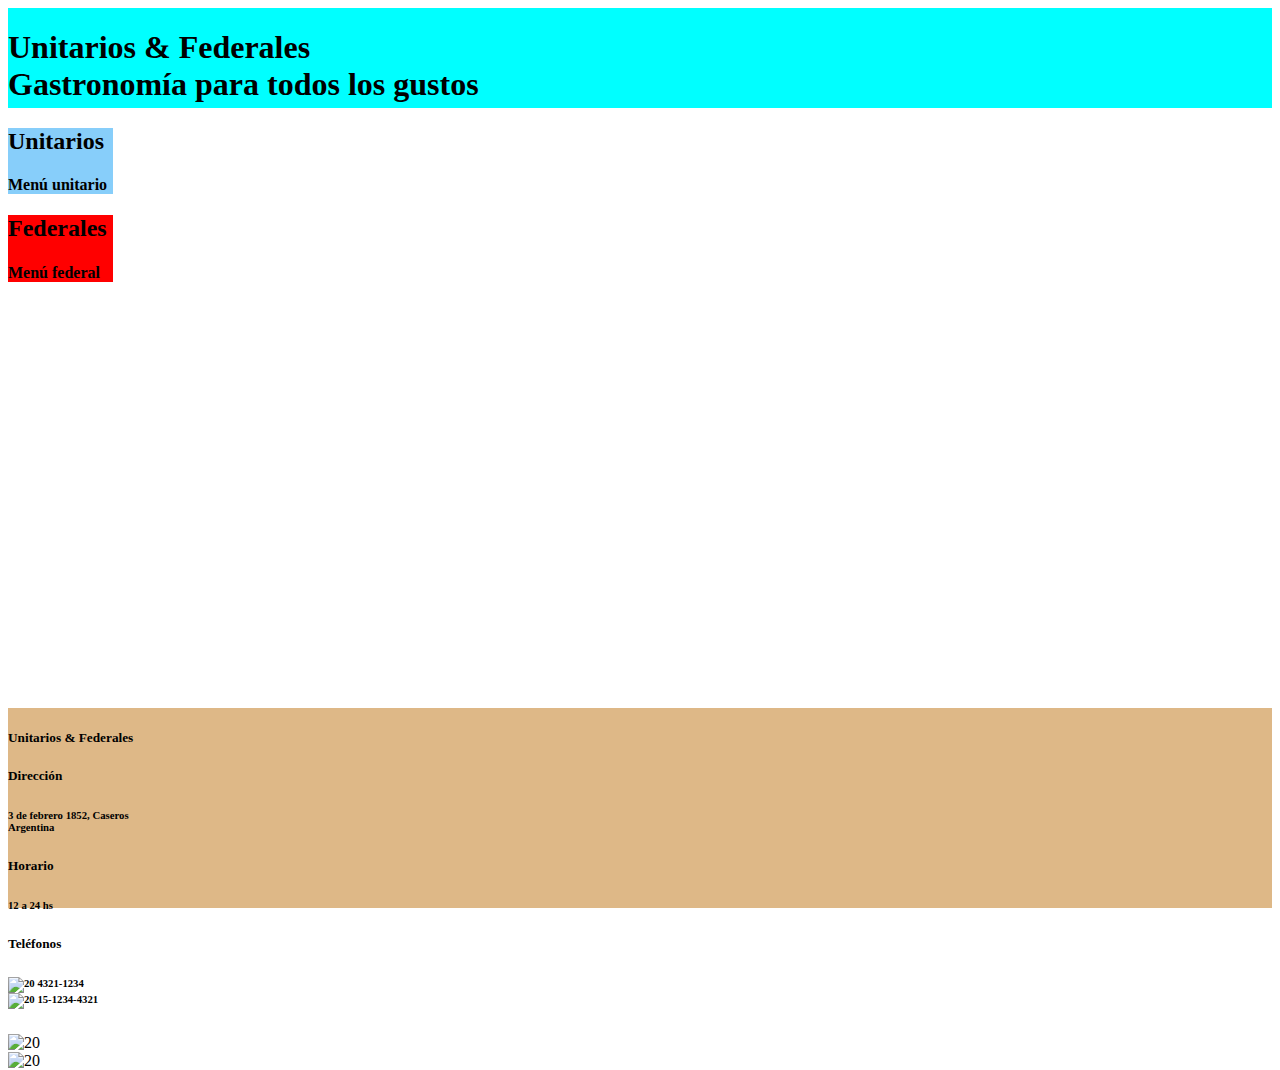
==== index.html @ a5c4e9fb "Comparto la primera version del index con sus errores" ====
<!DOCTYPE html>
<html lang="en">
<head>
    <meta charset="UTF-8">
    <meta http-equiv="X-UA-Compatible" content="IE=edge">
    <meta name="viewport" content="width=device-width, initial-scale=1.0">
    <title>Unitarios & Federales</title>
    <link rel="stylesheet" href="/estilos.css">
</head>

<body class="container">

<div class="grid-item1">
<header><h1>Unitarios & Federales <br>  Gastronomía para todos los gustos </h1></header>
</div>

<main>
<div class="grid-item2">
<section>
<article><h2>Unitarios</h2></article>
<article><h4>Menú unitario</h4></article>
</section>
</div>
<div class="grid-item4">
<section>
<article><h2>Federales</h2></article>
<article><h4>Menú federal</h4></article>
</section>
</div>
</main>

<div class="grid-item5"><h5>Unitarios & Federales</h5>
<footer>
<h5>Dirección</h5>
<h6>3 de febrero 1852, Caseros <br>
    Argentina
</h6>
<h5>Horario</h5>
<h6>12 a 24 hs</h6>
<h5>Teléfonos</h5>
<h6><img src="/telefono.png" alt="20" width="20" srcset=""> 4321-1234 <br>
    <img src="/whatsapp.png" alt="20" width="20" srcset=""> 15-1234-4321
</h6>
<p><img src="/facebook.png" alt="20" width="20"  srcset=""> <br>
    <img src="/instagram.png" alt="20" width="20" srcset="">
</p>
</footer>
</div>

</body>
</html>
---- estilos.css ----
html{
    height: 100%;
}

body{
    min-height: 100%;
}

.grid-item1{
    background-color: aqua;
    grid-column: 1/13;
}

.grid-item2{
    background-color: lightskyblue;
    grid-column: 1/3;
}

.grid-item3{
    background-color: white;
    grid-column: 4/11;
}

.grid-item4{
    background-color: red;
    grid-column: 11/13;
}

.grid-item5{
    background-color: burlywood;
    grid-column: 1/13;
}

.container{
    display: grid;
    grid-template-columns: repeat(12,1fr);
    grid-template-rows: 100px auto 200px;
}
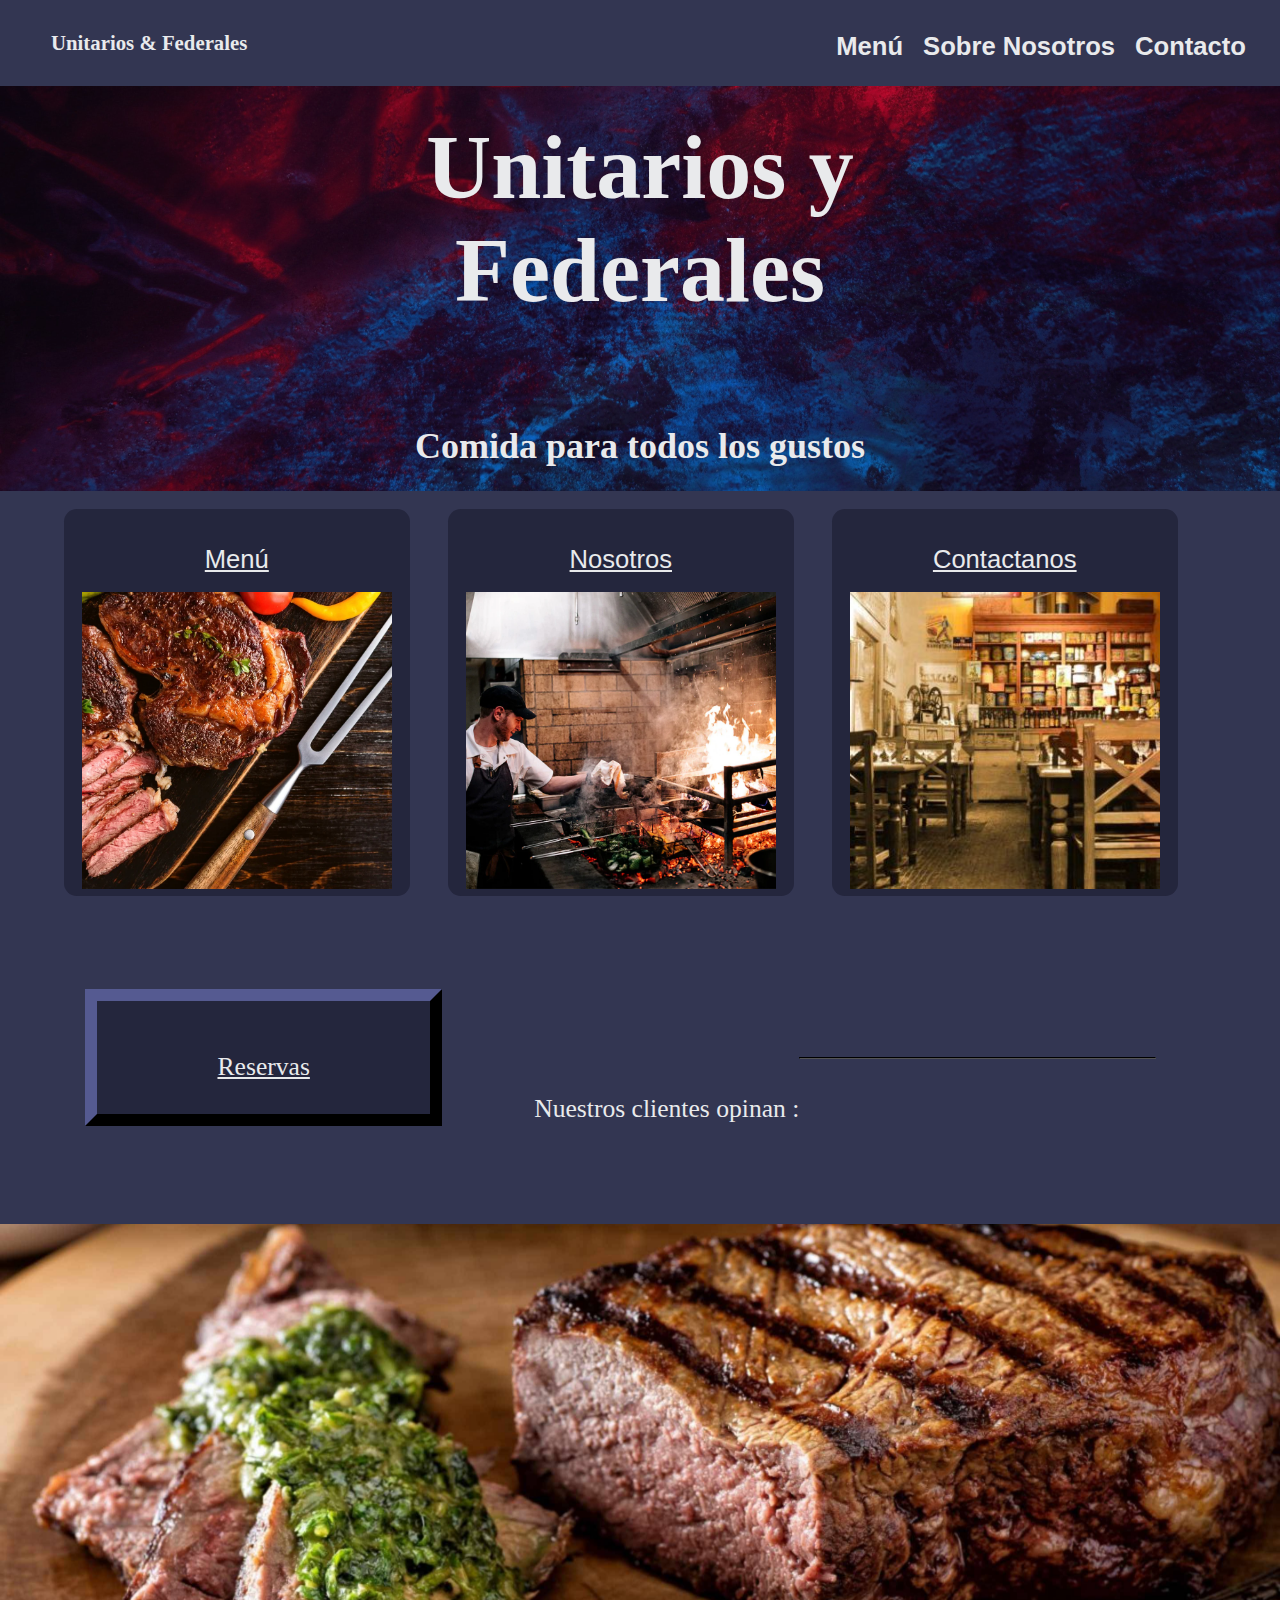
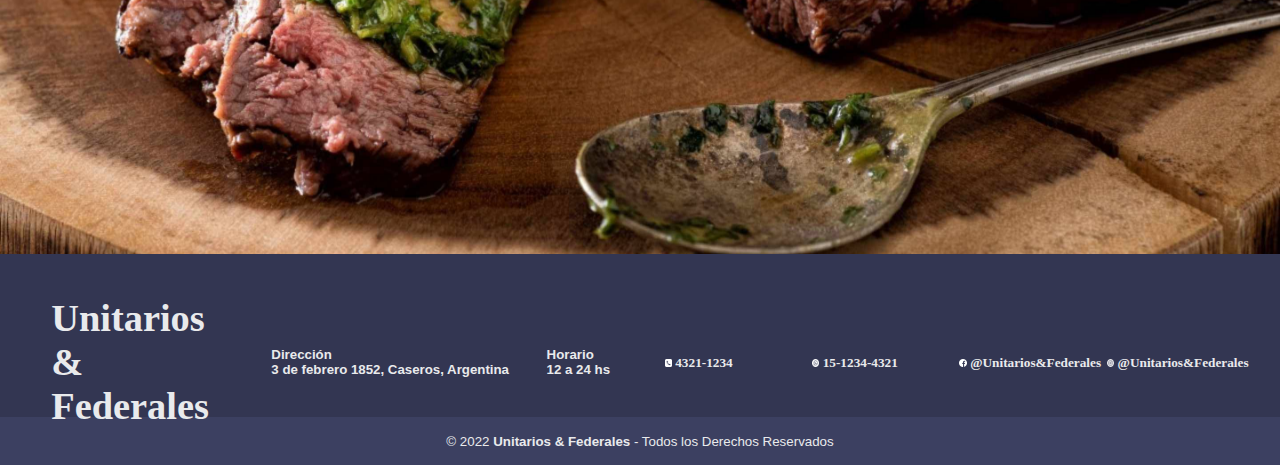
==== commit f7150d44: "Agregué una historia en la parte de sobre nosotros" ====
--- a/index.html
+++ b/index.html
@@ -1,52 +1,103 @@
-     
 <!DOCTYPE html>
 <html lang="en">
+
 <head>
     <meta charset="UTF-8">
     <meta http-equiv="X-UA-Compatible" content="IE=edge">
     <meta name="viewport" content="width=device-width, initial-scale=1.0">
+    <link rel="icon" href="/img/icono/cubiertos-de-restaurante-simbolo-circular-de-una-cuchara-y-un-tenedor-en-un-circulo.ico">
+    <link rel="stylesheet" href="/estilos/estilos.css">
+
     <title>Unitarios & Federales</title>
-    <link rel="stylesheet" href="/estilos.css">
 </head>
 
-<body class="container">
+<body>
 
-<div class="grid-item1">
-<header><h1>Unitarios & Federales <br>  Gastronomía para todos los gustos </h1></header>
-</div>
+    <!-- HEADER -->
+    <header id="idheader"></header>
 
-<main>
-<div class="grid-item2">
-<section>
-<article><h2>Unitarios</h2></article>
-<article><h4>Menú unitario</h4></article>
-</section>
-</div>
-<div class="grid-item4">
-<section>
-<article><h2>Federales</h2></article>
-<article><h4>Menú federal</h4></article>
-</section>
-</div>
-</main>
+    <!-- BANNER -->
+    <div class = "banner", style="text-align: center; position: relative;">
+        <img src="/img/home/banner.jpg" alt="lienzo rojo y azul" width="100%" style="opacity: 90%;height: 45vh;object-fit: cover;">
+        <div class="textBanner">Unitarios y Federales<br><br>
+            <p> Comida para todos los gustos</p>
+        </div>
 
-<div class="grid-item5"><h5>Unitarios & Federales</h5>
-<footer>
-<h5>Dirección</h5>
-<h6>3 de febrero 1852, Caseros <br>
-    Argentina
-</h6>
-<h5>Horario</h5>
-<h6>12 a 24 hs</h6>
-<h5>Teléfonos</h5>
-<h6><img src="/telefono.png" alt="20" width="20" srcset=""> 4321-1234 <br>
-    <img src="/whatsapp.png" alt="20" width="20" srcset=""> 15-1234-4321
-</h6>
-<p><img src="/facebook.png" alt="20" width="20"  srcset=""> <br>
-    <img src="/instagram.png" alt="20" width="20" srcset="">
-</p>
-</footer>
-</div>
+    </div>
 
+    <main>
+
+        <!-- REDIRECCIONAMIENTOS A OTRAS PAGS -->
+        <section id="redir">
+            <div class="conten1home">
+
+                <div class="redir">
+                    <div class="link"><a href="/html/1menu.html">Menú</a></div>
+                    <img src="/img/home/parrilla.webp" alt="">
+                </div>
+
+                <div class="redir">
+                    <div class="link"><a href="/html/2nosotros.html">Nosotros</a></div>
+                    <img src="/img/home/nosotros.webp" alt="">
+                </div>
+
+                <div class="redir">
+                    <div class="link"><a href="/html/3contacto.html">Contactanos</a></div>
+                    <img src="/img/home/contactanos.jpeg" alt="">
+                </div>
+
+            </div>
+        </section>
+
+        <!-- BOTON DE RESERVAS -->  <!-- RESEÑAS A PARTIR DE API SIMULADA -->
+        <section id="reservas">
+            <button><a href="/html/3contacto.html">Reservas</a></button>
+            <div id = "sand">Nuestros clientes opinan :</div>
+            <div id= "resena" style="display: block; animation-name: fade; animation-duration: 1.5s;"></div> 
+        </section>
+
+        <!-- SLIDESSHOW DE IMAGENES -->
+        <section id="slider">
+
+            <div class="slideshow">
+                <img src="/img/menu/carne1.jpeg" alt="">
+            </div>
+            <div class="slideshow">
+                <img src="/img/menu/elpatio 11.jpg" alt="">
+            </div>
+            <div class="slideshow">
+                <img src="/img/menu/elpatio 8.jpg" alt="">
+            </div>
+            <div class="slideshow">
+                <img src="/img/home/ss4.jpg" alt="">
+            </div>
+            <div class="slideshow">
+                <img src="/img/menu/elpatio 9.jpg" alt="">
+            </div>
+            <div class="slideshow">
+                <img src="/img/home/ss1.jpg" alt="">
+            </div>
+            <div class="slideshow">
+                <img src="/img/menu/elpatio 2.jpg" alt="">
+            </div>
+            <div class="slideshow">
+                <img src="/img/home/ss2.jpg" alt="">
+            </div>
+            <div class="slideshow">
+                <img src="/img/home/ss3.jpg" alt="">
+            </div>
+            
+
+        </section>
+    
+    </main>
+
+    <!-- FOOTER -->
+    <footer id="idfooter"></footer>
+
+    <script src="/js/headerfooter.js"></script>
+    <script src="/js/slider.js"></script>
+    <script src="/js/api.js"></script> 
 </body>
-</html>
+
+</html>--- a/estilos/estilos.css
+++ b/estilos/estilos.css
@@ -0,0 +1,317 @@
+/* Google fonts cuya combinacion generé con https://fontjoy.com/ */
+@import url('https://fonts.googleapis.com/css2? family = Allura & display = swap');
+@import url('https://fonts.googleapis.com/css2? family=Almendra:ital@0;1&display=swap');
+@import url('https://fonts.googleapis.com/css2? family=Roboto+Slab&display=swap');
+
+*{
+    margin: 0;
+    padding: 0;
+}
+
+body{
+    background: #333652;
+    color: #E9EAEC;
+    font-family: 'Roboto', sans-serif;
+}
+
+h1 {
+    font-family: 'Allura', cursive, 'Lucida Console';
+    font-size: 3vw; /* tamaño responsivo, 3% del viewport window */
+    text-align: center;
+    color: #E9EAEC;
+}
+
+h3 {
+    font-family: 'Almendra', 'Lucida Console';
+    font-size: 3vw;
+}
+
+h4 {
+    font-family: 'Roboto Slab', 'Roboto';
+    font-size: 2.5vw;
+}
+
+/* ------------------------------- */
+/* HEADER común a todas las páginas */
+header *{
+    box-sizing: border-box;
+    padding: 7px;
+}
+
+header p{
+    font-size: 1.3em;
+}
+
+header{
+    background-color: #333652;
+}
+
+header .logo{
+    margin: 0;
+    margin-bottom: 10px;
+    padding: 10px 30px;
+    padding-bottom: 0;
+    font-size: 1em;
+    font-family: 'Allura', cursive, 'Lucida Console';
+    color: #E9EAEC;
+}
+
+header .container{
+    display: flex;
+    flex-direction: column;
+    align-items: center;
+}
+
+header nav{
+    display: flex;
+    flex-direction: column;
+    align-items: center;
+    padding-bottom: 20px;
+}
+
+header a{
+    padding: 5px 10px;
+    text-decoration: none;
+    font-weight: bold;
+    color: #E9EAEC;
+}
+
+header a:hover{
+    color:#8C3839;
+}
+
+.container{
+    max-width: 1440px;
+    margin: auto;
+}
+
+@media (min-width: 768px){
+    header{
+        width: 100%;
+    }
+
+    header .container{
+        flex-direction: row;
+        justify-content: space-between;
+    }
+
+    header nav{
+        flex-direction: row;
+        padding-bottom: 0;
+        padding-right: 10px;
+    }
+}
+
+/* ------------------------------- */
+/* FOOTER común a todas las páginas */
+.container-pie {
+    display: grid;
+    grid-template-rows: 2;
+    grid-template-columns: 20% 80%;
+    height: 12vh;
+    padding: 1%;
+    max-width: 100%;
+    margin-bottom: 15px;
+}
+
+.item1-pie{
+    align-items: center;
+}
+
+.item2-pie{
+    align-items: center;
+}
+
+.subcontenedor-pie {
+    display: grid;
+    grid-template-columns: 50% 40%;
+}
+
+.subcontenedor-pie > div > h5 {
+    line-height:  1.5vh;
+    color: #E9EAEC;
+    font-family: 'Roboto Slab', 'Roboto';
+}
+
+.subcontenedor-pie > div > h5 > img { filter: invert(100%); } /* cambia el color de los íconos de negro a blanco de iconos */
+
+.copyright{
+    text-align: center;
+    padding: 15px 10px;
+    max-width: 100%;
+    background-color: #3c4061;
+}
+
+.item0-pie > h4{
+    color: #E9EAEC;
+    align-items: center;
+    padding: 1vw 2vw;
+    font-size: 3vw;
+}
+
+/* ------------------------------- */
+/* Texto superpuesto al BANNER común a todas las páginas */
+.textBanner { 
+    position: absolute;
+    top: 50%;
+    left: 50%;
+    transform: translate(-50%, -50%);
+    font-family: 'Almendra', 'Lucida Console';
+    font-size: 5vh;
+    font-weight: bold;
+}
+.textBanner > p { font-size: 2.5vh; }
+
+a {color: #E9EAEC;}
+
+/* ------------------------------- */
+/* HOME */
+
+.conten1home {
+    display: grid; 
+    grid-template-rows: 30% 30% 30%;
+    row-gap: 6vh;
+/*     background-color: red;  */ /* dejo comentado por si se necesita verlo */
+    height: 150vh;
+    max-width: 100%; /*ancho máximo de la página*/
+    padding: 2.5vh 2vw;
+}
+.conten1home > .redir {
+    background-color: #24263d; 
+    padding: 2vh; 
+    text-align: center;
+    border-radius: 1vw; /* redondea bordes */
+}
+.conten1home > .redir > .link {
+    padding: 2vh;
+}
+.conten1home > .redir > img {
+    width: 100%;
+    height: 35vh;
+    object-fit: cover;
+}
+
+/* Sección reservas y reseñas */
+#reservas{
+    padding: 0vh 5vw 5vh 5vw;
+    display: grid;
+    grid-template-rows: 20% 20% 60%;
+    justify-content: center;
+    align-items: center;
+    max-width: 100%;
+    height: 35vh;
+    font-family: 'Allura', cursive, 'Roboto';
+/*     background-color: aqua; */ /* dejo comentado por si se necesita verlo */
+}
+
+#reservas > button {
+    padding: 3vh 5vw;
+    text-align: center;
+    background-color: #24263d;
+    border: 1vw outset #24263d;
+    font-size: 4vw;
+    font-family: 'Allura', cursive, 'Roboto';
+}
+
+#sand {
+    text-align: right; 
+    padding-top: 8vw; 
+    font-size: 3vw;
+}
+
+#resena {
+    text-align: center;
+    font-size: 2vw;
+    color: #E9EAEC;
+    padding: 0vh 0vw;
+    background-color:#24263d;
+    border: 0.06vw inset black;
+    border-radius: 1vw; 
+}
+
+/* slideshow */
+#slider {
+    max-width: 100%;
+    position: relative;
+    margin: auto;
+}
+.slideshow { 
+    display: none; /* esconde las imágenes */
+    animation-name: fade; /* animación para efecto de desvanecimiento */
+    animation-duration: 1.5s; /* animación para efecto de desvanecimiento */
+}
+.slideshow > img {  
+    width:100%; 
+    height: 30vh; 
+    object-fit: cover; /* para que no se estire la imagen */
+}
+@keyframes fade { /* animación para efecto de desvanecimiento */
+    from {opacity: .4}
+    to {opacity: 1}
+}
+
+
+/* ------------------------------- */
+/* NOSOTROS */
+
+.conten1 > div {
+    padding: 3vw 15vw 0.1vw 15vw;
+    font-size: 3vw;
+    text-align: justify;
+}
+
+
+/* ------------------------------- */
+/* BREAKPOINTS */
+
+
+@media screen and (min-width: 600px) {
+
+    /* ------------------------------- */
+    /* HOME */
+    .conten1home { padding: 2.5vh 10vw; }
+    .slideshow > img {  height: 50vh; }
+    #reservas {height: 45vh }
+}
+
+@media screen and (min-width: 992px) {
+
+    /* ------------------------------- */
+    /* HOME */
+    .textBanner { font-size: 10vh; }
+    .textBanner > p { font-size: 4vh; }
+    .conten1home {
+        height: 43vh;
+        grid-template-rows: 100%;
+        grid-template-columns: 30% 30% 30%; 
+        column-gap: 3vw;
+        padding: 1.5vh 5vw;
+    }
+    .conten1home > .redir > img {
+        height: 33vh;
+    }
+    #reservas{ 
+        padding: 15vh 5vw 5vh 2vw;
+        grid-template-columns: 30% 30% 30%; 
+        height: 15vh;
+     }
+    #reservas > div, a, button {font-size: 2vw;}
+    .slideshow > img { height: 70vh; }
+
+    /* ------------------------------- */
+    /* FOOTER */
+    .container-pie {
+        padding: 2%;
+        margin-bottom: 0;
+    }
+    .subcontenedor-pie {grid-template-columns: 40% 60%; }
+    .item1-pie {
+        display: grid;
+        grid-template-columns: 70% 30%;
+    }
+    .item2-pie {
+        display: grid;
+        grid-template-columns: 25% 25% 25% 25%;
+        align-items: center;
+    }
+}
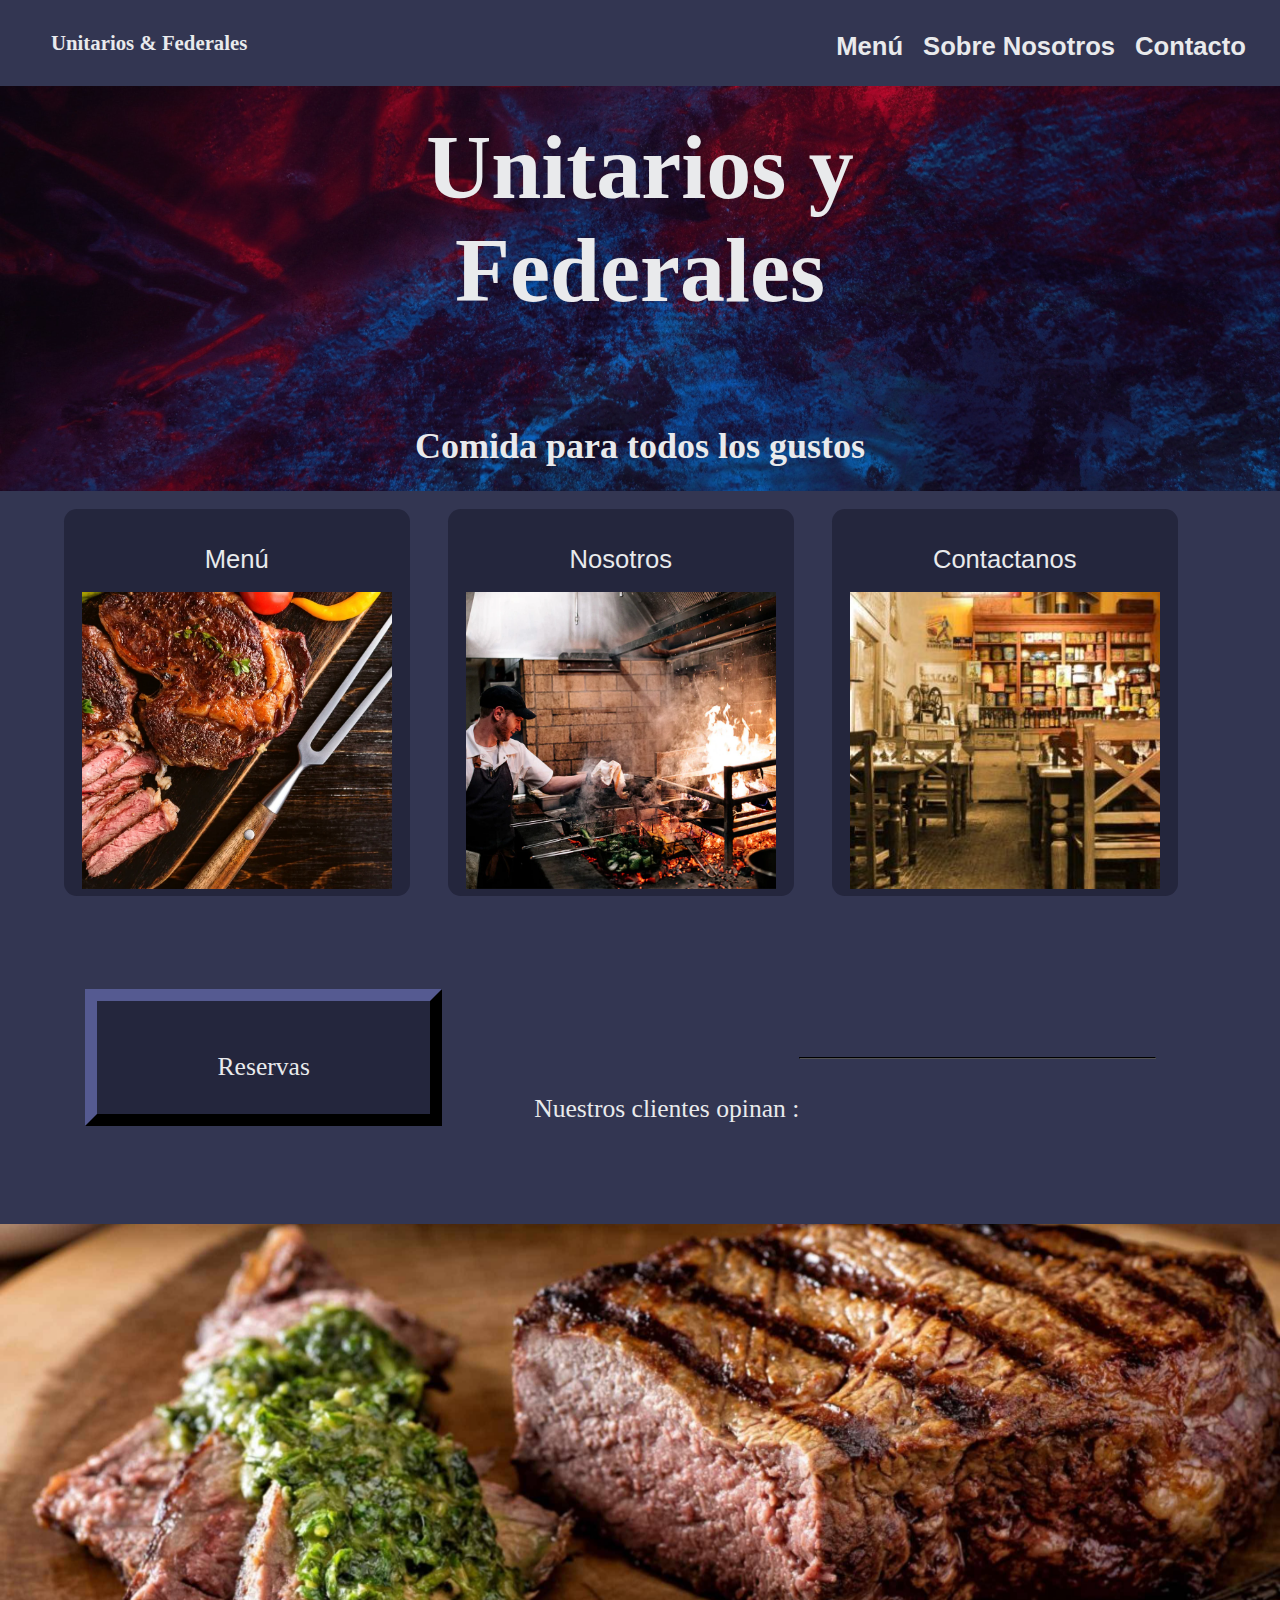
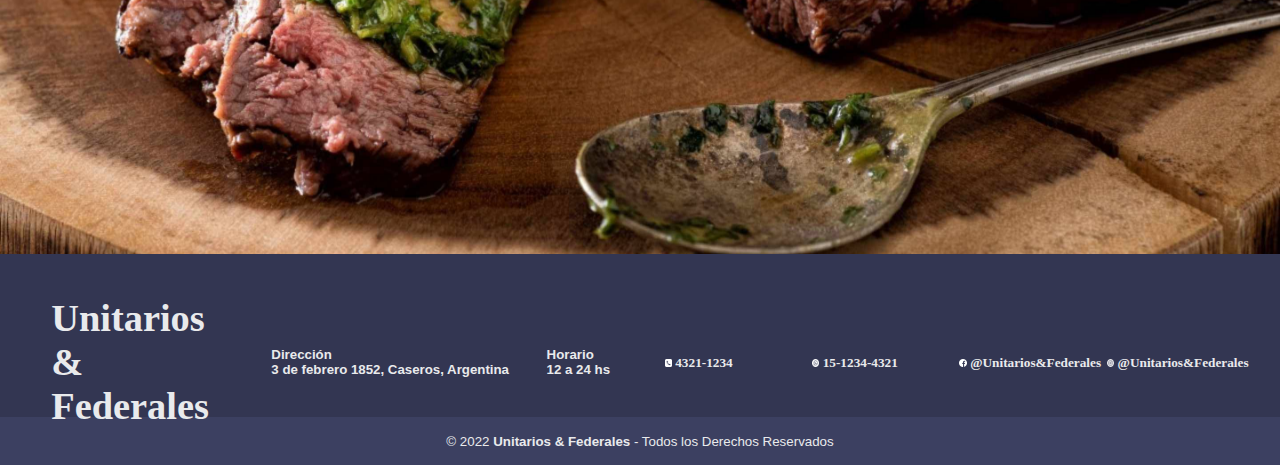
==== commit 748c0ed5: "arregle links rotos" ====
--- a/index.html
+++ b/index.html
@@ -32,17 +32,17 @@
             <div class="conten1home">
 
                 <div class="redir">
-                    <div class="link"><a href="/html/1menu.html">Menú</a></div>
+                    <div class="link"><a href="/1menu.html">Menú</a></div>
                     <img src="/img/home/parrilla.webp" alt="">
                 </div>
 
                 <div class="redir">
-                    <div class="link"><a href="/html/2nosotros.html">Nosotros</a></div>
+                    <div class="link"><a href="/2nosotros.html">Nosotros</a></div>
                     <img src="/img/home/nosotros.webp" alt="">
                 </div>
 
                 <div class="redir">
-                    <div class="link"><a href="/html/3contacto.html">Contactanos</a></div>
+                    <div class="link"><a href="/3contacto.html">Contactanos</a></div>
                     <img src="/img/home/contactanos.jpeg" alt="">
                 </div>
 
--- a/estilos/estilos.css
+++ b/estilos/estilos.css
@@ -162,7 +162,14 @@
 }
 .textBanner > p { font-size: 2.5vh; }
 
-a {color: #E9EAEC;}
+a {
+    color: #E9EAEC;
+    text-decoration: none;
+}
+
+a:hover{
+    color:#8C3839;
+}
 
 /* ------------------------------- */
 /* HOME */
